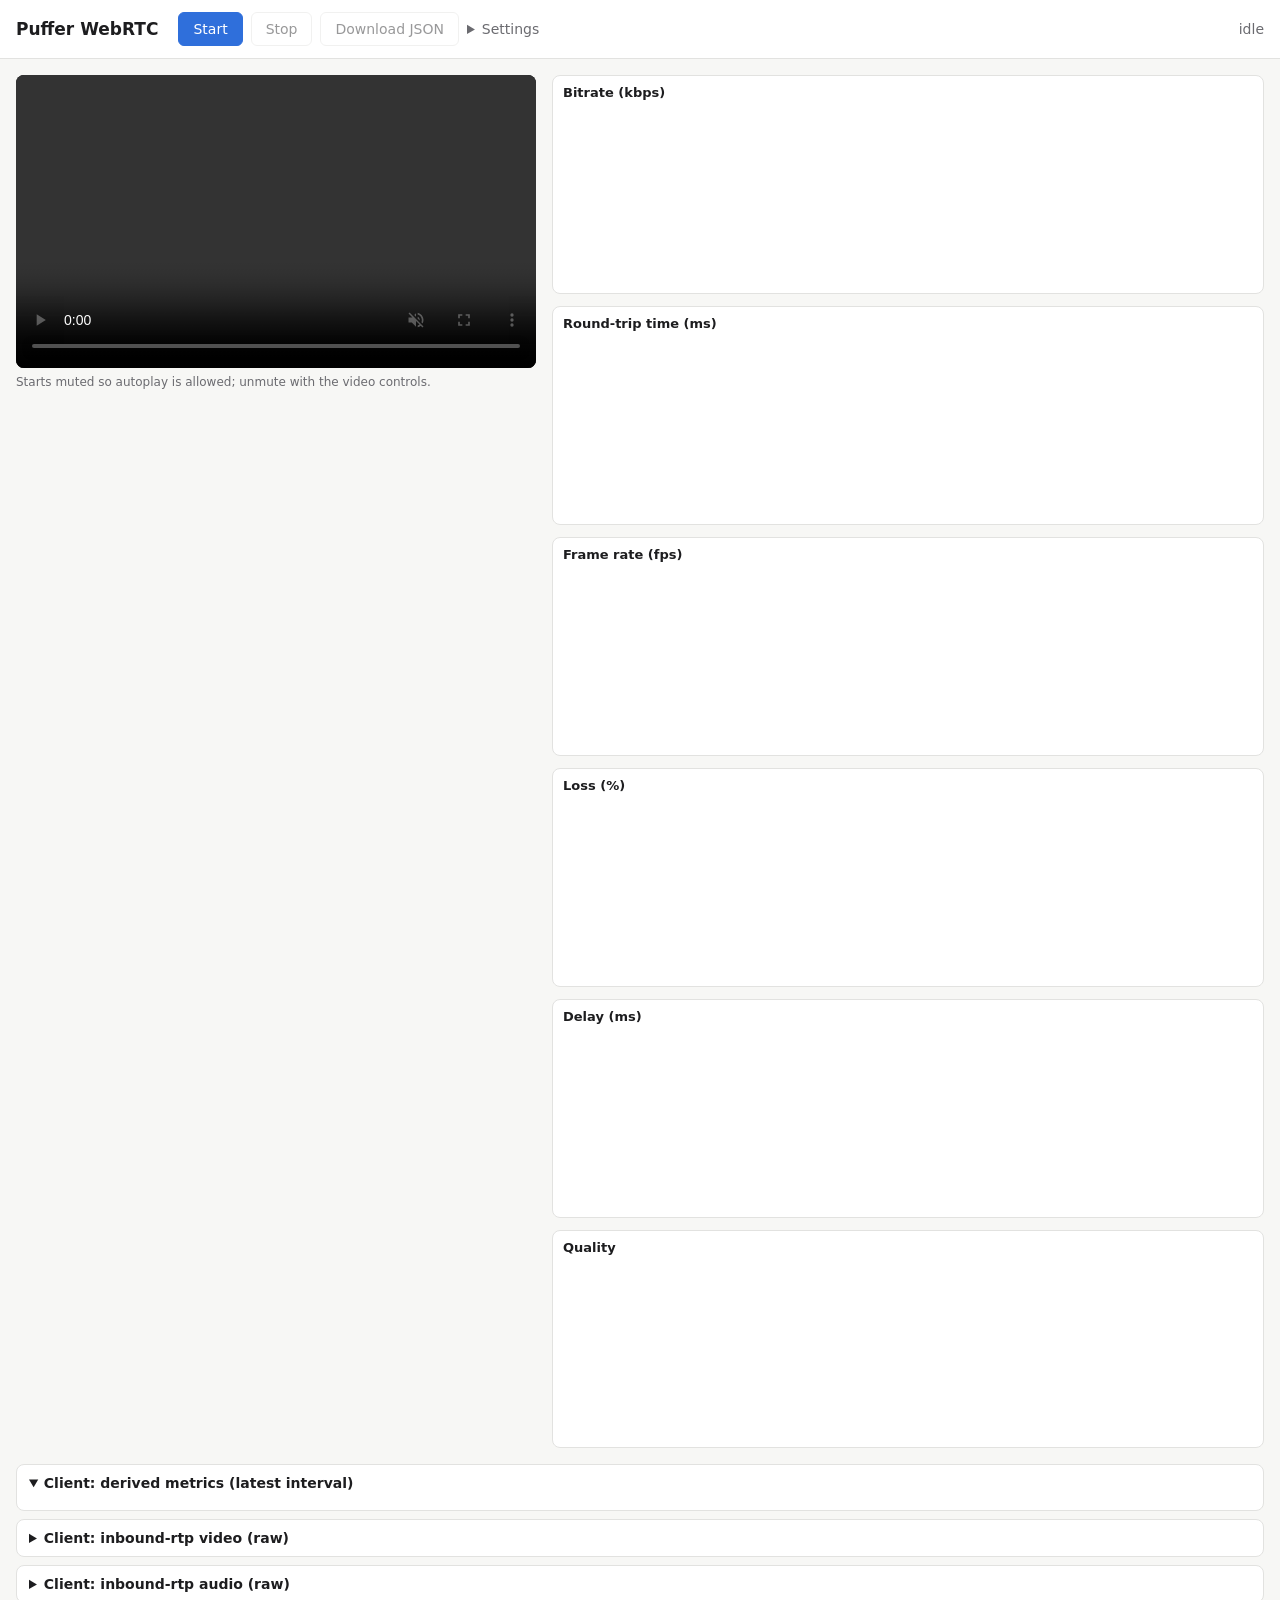
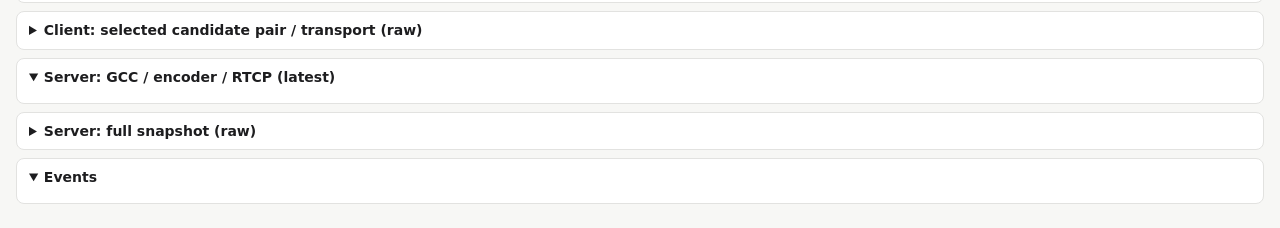
==== web/index.html @ 4e676365 "WebRTC server for pre-recorded video with QoE telemetry Go + Pion server that streams a looped mp4 t" ====
<!doctype html>
<html lang="en">
<head>
<meta charset="utf-8">
<meta name="viewport" content="width=device-width, initial-scale=1">
<title>Puffer WebRTC</title>
<link rel="stylesheet" href="style.css">
</head>
<body>
<header>
  <h1>Puffer WebRTC</h1>
  <div class="controls">
    <button id="start">Start</button>
    <button id="stop" disabled>Stop</button>
    <button id="download" disabled>Download JSON</button>
    <details class="settings">
      <summary>Settings</summary>
      <label>Stats interval (ms) <input id="interval" type="number" value="250" min="50" step="50"></label>
      <label>Jitter buffer target (ms, blank = browser default) <input id="jbTarget" type="number" min="0" step="10"></label>
      <label>STUN URL (optional) <input id="stun" type="text" placeholder="stun:stun.l.google.com:19302"></label>
      <label><input id="sendRaw" type="checkbox" checked> Send client stats to server log</label>
    </details>
  </div>
  <div id="status" class="status">idle</div>
</header>

<main>
  <section class="player">
    <video id="video" playsinline controls muted></video>
    <p class="hint">Starts muted so autoplay is allowed; unmute with the video controls.</p>
    <div id="qoe" class="tiles"></div>
  </section>

  <section class="charts">
    <figure><figcaption>Bitrate (kbps)</figcaption><canvas id="c-bitrate"></canvas></figure>
    <figure><figcaption>Round-trip time (ms)</figcaption><canvas id="c-rtt"></canvas></figure>
    <figure><figcaption>Frame rate (fps)</figcaption><canvas id="c-fps"></canvas></figure>
    <figure><figcaption>Loss (%)</figcaption><canvas id="c-loss"></canvas></figure>
    <figure><figcaption>Delay (ms)</figcaption><canvas id="c-delay"></canvas></figure>
    <figure><figcaption>Quality</figcaption><canvas id="c-quality"></canvas></figure>
  </section>

  <section class="tables">
    <details open><summary>Client: derived metrics (latest interval)</summary><div id="t-derived" class="kv"></div></details>
    <details><summary>Client: inbound-rtp video (raw)</summary><pre id="t-vin"></pre></details>
    <details><summary>Client: inbound-rtp audio (raw)</summary><pre id="t-ain"></pre></details>
    <details><summary>Client: selected candidate pair / transport (raw)</summary><pre id="t-pair"></pre></details>
    <details open><summary>Server: GCC / encoder / RTCP (latest)</summary><div id="t-server" class="kv"></div></details>
    <details><summary>Server: full snapshot (raw)</summary><pre id="t-server-raw"></pre></details>
    <details open><summary>Events</summary><ol id="events" class="events"></ol></details>
  </section>
</main>
<script src="app.js"></script>
</body>
</html>
---- web/style.css ----
:root {
  --bg: #f7f7f5;
  --panel: #ffffff;
  --text: #1d1d1f;
  --muted: #6b6b70;
  --border: #e2e2e0;
  --accent: #2f6fdb;
  --bad: #c9352b;
  --good: #1f8a4c;
  --grid: #ececea;
  color-scheme: light dark;
}
@media (prefers-color-scheme: dark) {
  :root {
    --bg: #141416;
    --panel: #1d1d20;
    --text: #ececef;
    --muted: #9a9aa2;
    --border: #2e2e33;
    --accent: #6b9bff;
    --bad: #ff6b60;
    --good: #4cc47d;
    --grid: #2a2a2f;
  }
}
* { box-sizing: border-box; }
body {
  margin: 0;
  background: var(--bg);
  color: var(--text);
  font: 14px/1.45 system-ui, -apple-system, "Segoe UI", sans-serif;
}
header {
  display: flex;
  flex-wrap: wrap;
  align-items: center;
  gap: 12px 20px;
  padding: 12px 16px;
  border-bottom: 1px solid var(--border);
  background: var(--panel);
}
h1 { font-size: 17px; margin: 0; }
.controls { display: flex; flex-wrap: wrap; gap: 8px; align-items: center; }
button {
  font: inherit;
  padding: 6px 14px;
  border-radius: 6px;
  border: 1px solid var(--border);
  background: var(--panel);
  color: var(--text);
  cursor: pointer;
}
button#start { background: var(--accent); border-color: var(--accent); color: #fff; }
button:disabled { opacity: .45; cursor: default; }
.settings { position: relative; }
.settings summary { cursor: pointer; color: var(--muted); }
.settings[open] > label {
  display: block;
  margin-top: 6px;
  color: var(--muted);
}
.settings input[type=number], .settings input[type=text] {
  display: block; width: 260px; margin-top: 2px; padding: 4px 6px;
  font: inherit; color: var(--text); background: var(--bg);
  border: 1px solid var(--border); border-radius: 4px;
}
.status { color: var(--muted); font-variant-numeric: tabular-nums; margin-left: auto; }
main { padding: 16px; display: grid; gap: 16px; grid-template-columns: minmax(0, 1fr); }
@media (min-width: 1100px) {
  main { grid-template-columns: minmax(0, 520px) minmax(0, 1fr); }
  .tables { grid-column: 1 / -1; }
}
.player video {
  width: 100%;
  aspect-ratio: 16 / 9;
  background: #000;
  border-radius: 8px;
  display: block;
}
.hint { color: var(--muted); font-size: 12px; margin: 6px 0 12px; }
.tiles { display: grid; grid-template-columns: repeat(auto-fill, minmax(118px, 1fr)); gap: 8px; }
.tile {
  background: var(--panel);
  border: 1px solid var(--border);
  border-radius: 8px;
  padding: 8px 10px;
}
.tile .label { color: var(--muted); font-size: 11px; text-transform: uppercase; letter-spacing: .03em; }
.tile .value { font-size: 18px; font-weight: 600; font-variant-numeric: tabular-nums; }
.tile .value small { font-size: 12px; font-weight: 400; color: var(--muted); }
.charts { display: grid; gap: 12px; grid-template-columns: repeat(auto-fill, minmax(min(100%, 380px), 1fr)); align-content: start; }
figure {
  margin: 0;
  background: var(--panel);
  border: 1px solid var(--border);
  border-radius: 8px;
  padding: 8px 10px 6px;
}
figcaption { font-weight: 600; font-size: 13px; margin-bottom: 4px; }
canvas { width: 100%; height: 180px; display: block; }
.tables details {
  background: var(--panel);
  border: 1px solid var(--border);
  border-radius: 8px;
  padding: 8px 12px;
  margin-bottom: 8px;
}
.tables summary { cursor: pointer; font-weight: 600; }
pre {
  margin: 8px 0 0;
  max-height: 420px;
  overflow: auto;
  font: 12px/1.4 ui-monospace, SFMono-Regular, Menlo, monospace;
  white-space: pre-wrap;
  word-break: break-all;
}
.kv {
  display: grid;
  grid-template-columns: repeat(auto-fill, minmax(260px, 1fr));
  gap: 2px 20px;
  margin-top: 8px;
  font: 12px/1.5 ui-monospace, SFMono-Regular, Menlo, monospace;
}
.kv div { display: flex; justify-content: space-between; gap: 8px; border-bottom: 1px dotted var(--grid); }
.kv span:first-child { color: var(--muted); overflow: hidden; text-overflow: ellipsis; white-space: nowrap; }
.kv span:last-child { font-variant-numeric: tabular-nums; text-align: right; }
.events { margin: 8px 0 0; padding-left: 20px; max-height: 300px; overflow: auto; font: 12px/1.5 ui-monospace, SFMono-Regular, Menlo, monospace; }
.events .server { color: var(--accent); }
.events .bad { color: var(--bad); }
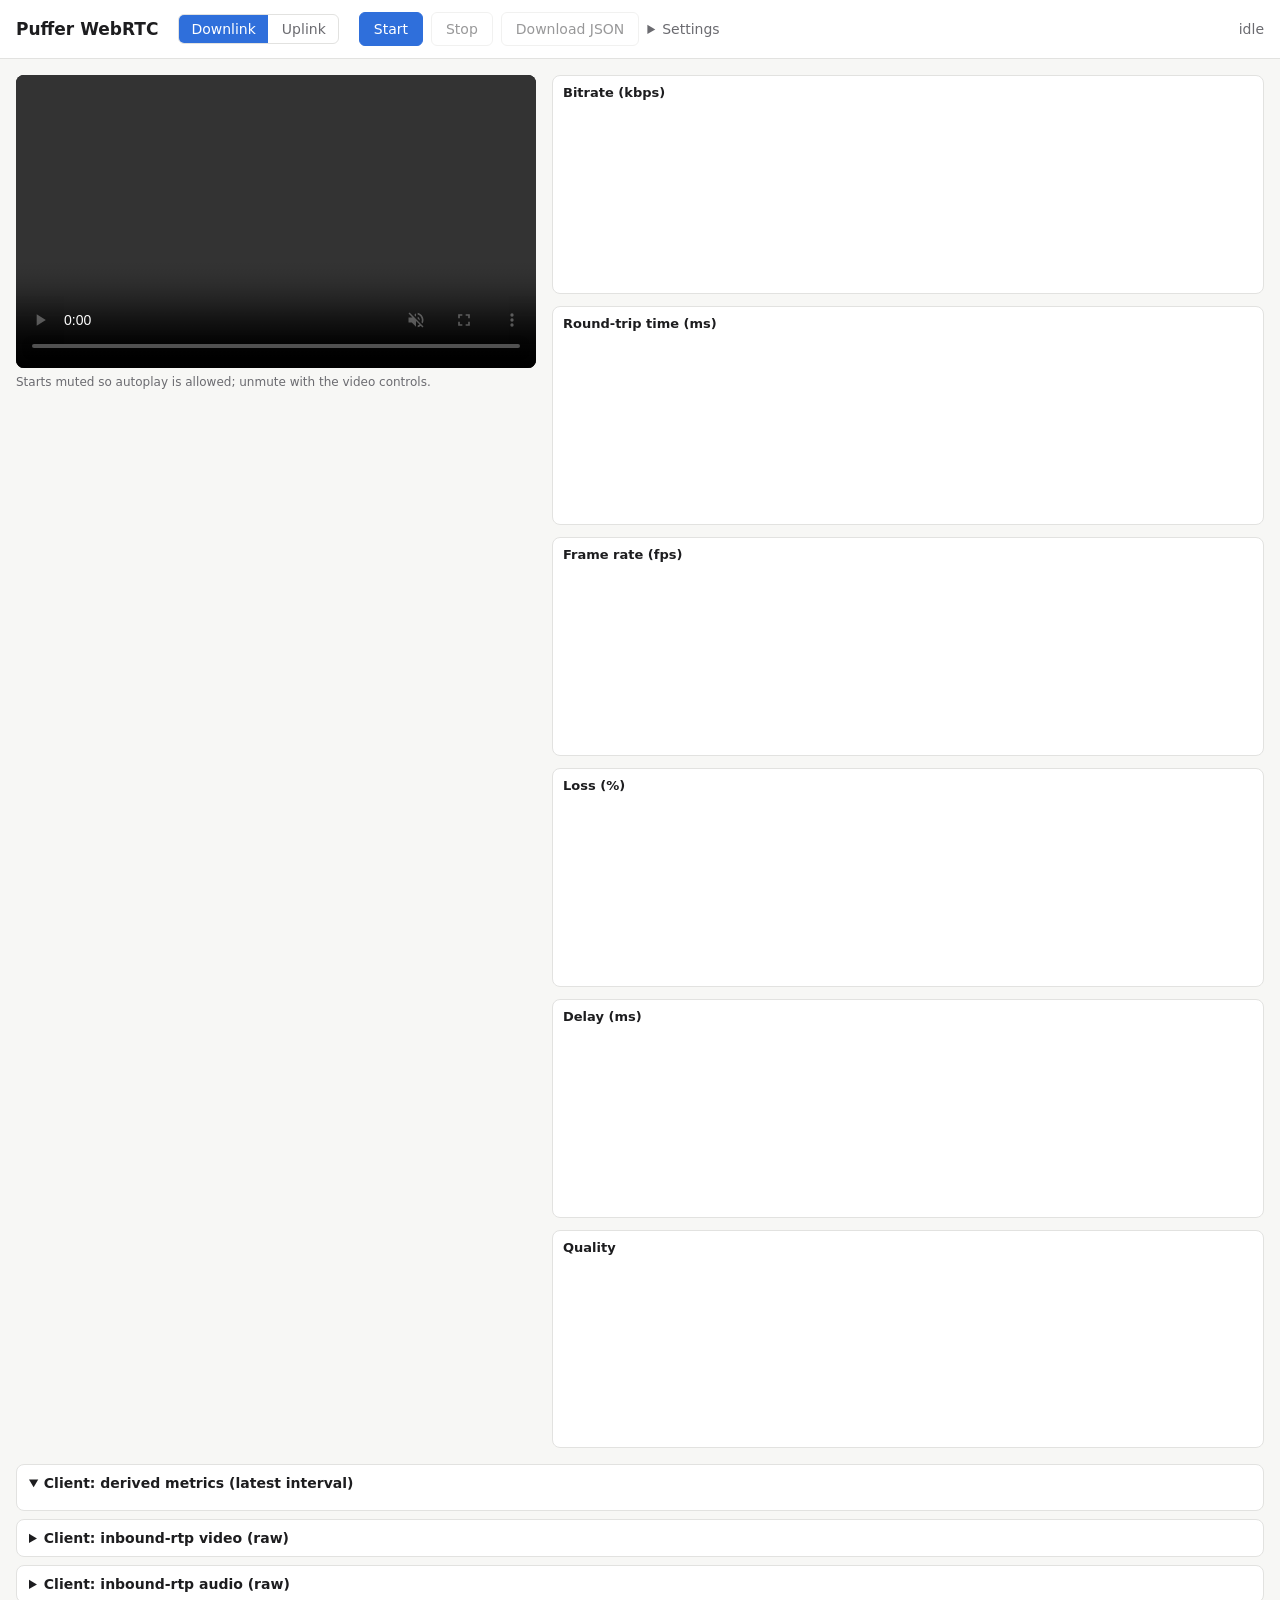
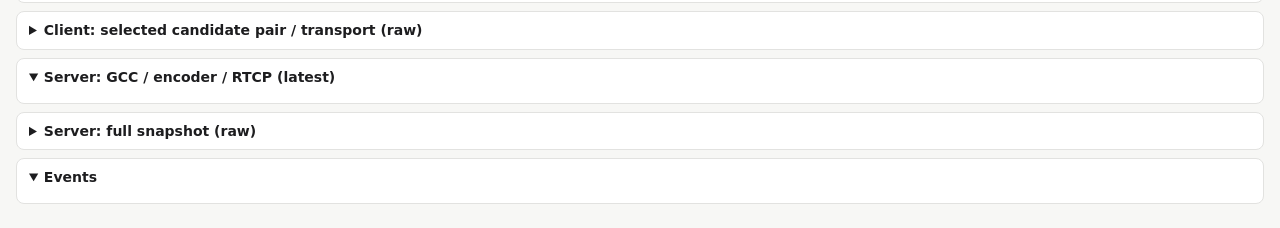
==== commit 11446cf1: "Add uplink WebRTC test page and macOS Compose override /uplink.html sends a hidden canvas test patte" ====
--- a/web/index.html
+++ b/web/index.html
@@ -9,6 +9,7 @@
 <body>
 <header>
   <h1>Puffer WebRTC</h1>
+  <nav class="modes"><a href="./" aria-current="page">Downlink</a><a href="uplink.html">Uplink</a></nav>
   <div class="controls">
     <button id="start">Start</button>
     <button id="stop" disabled>Stop</button>
@@ -50,6 +51,7 @@
     <details open><summary>Events</summary><ol id="events" class="events"></ol></details>
   </section>
 </main>
+<script src="common.js"></script>
 <script src="app.js"></script>
 </body>
 </html>
--- a/web/style.css
+++ b/web/style.css
@@ -40,6 +40,11 @@
   background: var(--panel);
 }
 h1 { font-size: 17px; margin: 0; }
+.modes { display: flex; gap: 2px; border: 1px solid var(--border); border-radius: 6px; overflow: hidden; }
+.modes a { padding: 4px 12px; color: var(--muted); text-decoration: none; }
+.modes a[aria-current="page"] { background: var(--accent); color: #fff; }
+#preview { display: none; width: 100%; aspect-ratio: 16 / 9; background: #000; border-radius: 6px; }
+#preview.show { display: block; }
 .controls { display: flex; flex-wrap: wrap; gap: 8px; align-items: center; }
 button {
   font: inherit;
@@ -59,7 +64,7 @@
   margin-top: 6px;
   color: var(--muted);
 }
-.settings input[type=number], .settings input[type=text] {
+.settings input[type=number], .settings input[type=text], .settings select {
   display: block; width: 260px; margin-top: 2px; padding: 4px 6px;
   font: inherit; color: var(--text); background: var(--bg);
   border: 1px solid var(--border); border-radius: 4px;
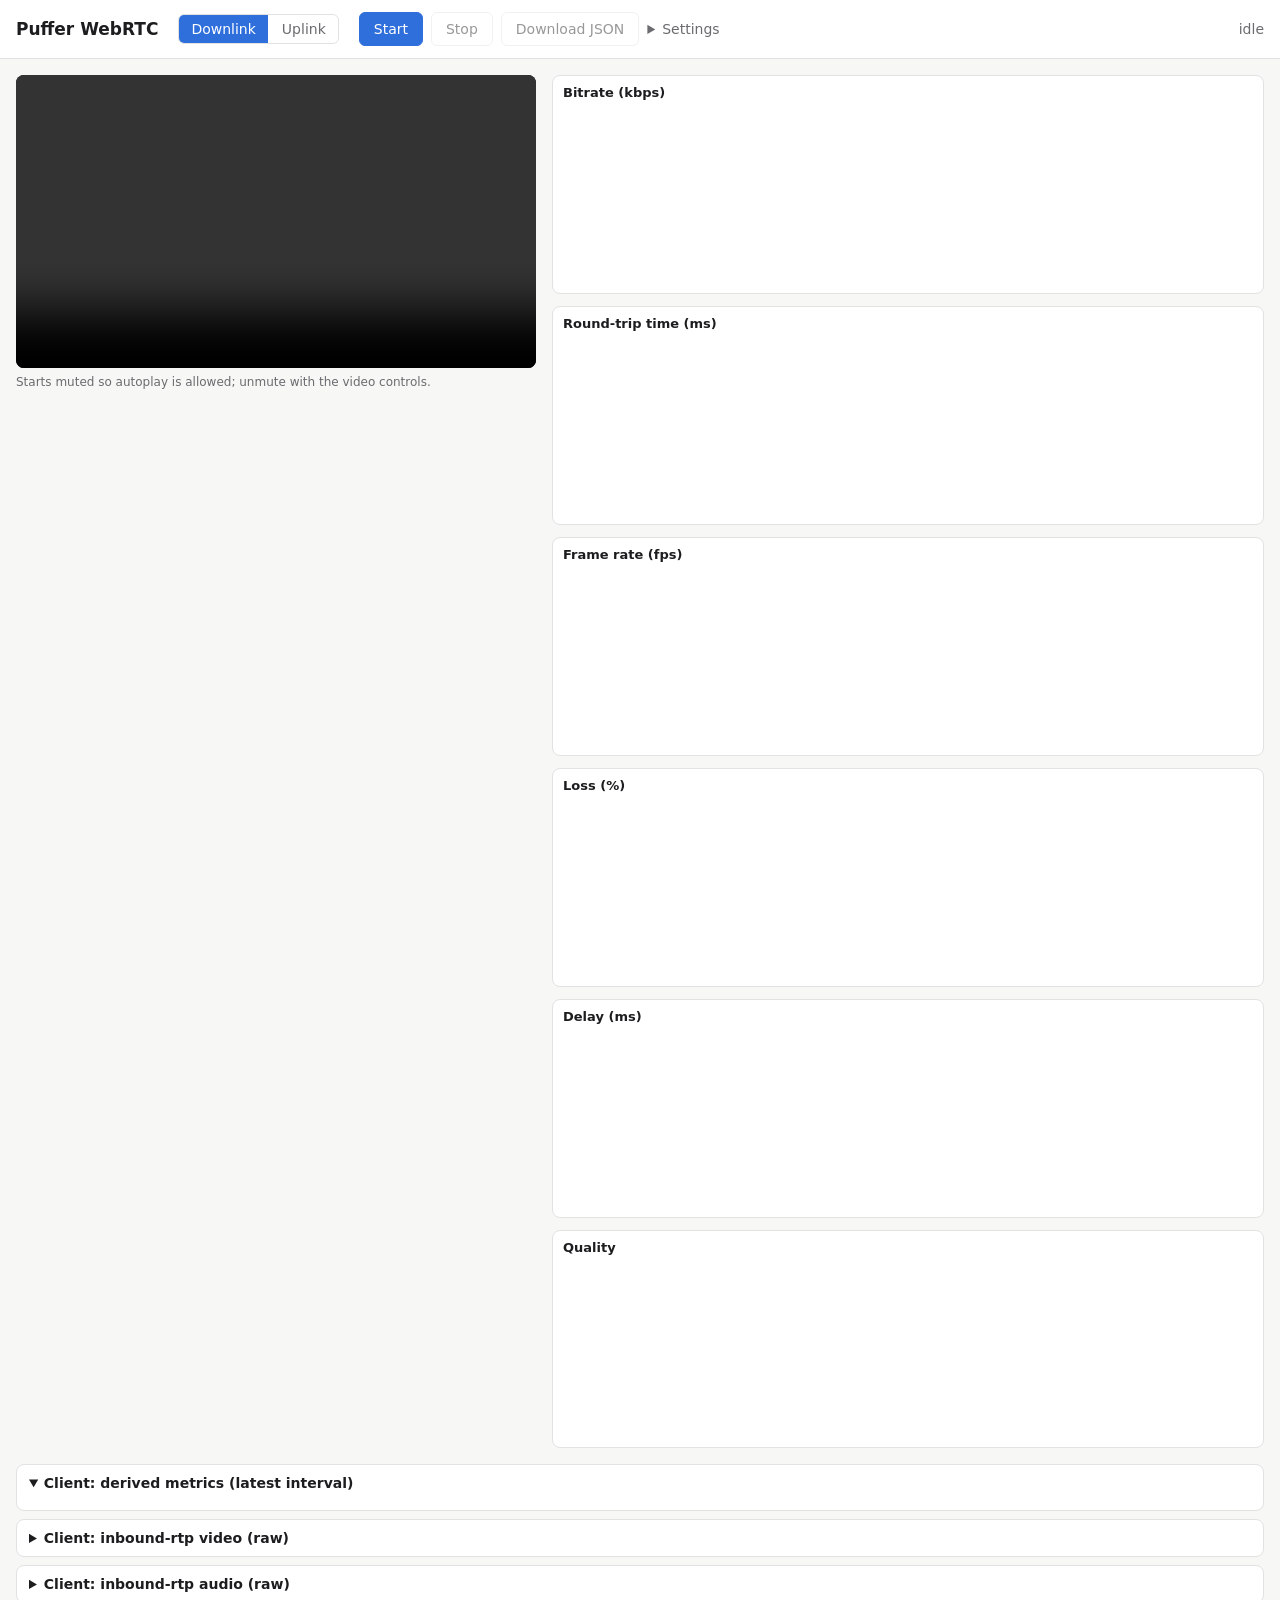
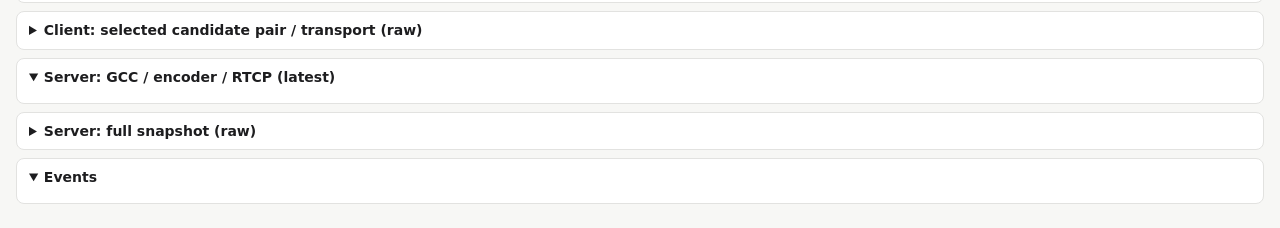
==== commit 1c543f53: "Add sine-wave rate control, selectable per session from the page Downlink sessions can replace GCC w" ====
--- a/web/index.html
+++ b/web/index.html
@@ -20,6 +20,12 @@
       <label>Jitter buffer target (ms, blank = browser default) <input id="jbTarget" type="number" min="0" step="10"></label>
       <label>STUN URL (optional) <input id="stun" type="text" placeholder="stun:stun.l.google.com:19302"></label>
       <label><input id="sendRaw" type="checkbox" checked> Send client stats to server log</label>
+      <label>Rate control
+        <select id="rcAlgo"><option value="gcc" selected>GCC (default)</option><option value="sine">Sine wave (no GCC)</option></select>
+      </label>
+      <label class="sine-opt" hidden>Center rate (kbps, total send) <input id="sineCenter" type="number" value="1000" min="1" step="50"></label>
+      <label class="sine-opt" hidden>Amplitude (kbps, &lt; center) <input id="sineAmp" type="number" value="500" min="0" step="50"></label>
+      <label class="sine-opt" hidden>Period (s, ≥ 1) <input id="sinePeriod" type="number" value="10" min="1" step="1"></label>
     </details>
   </div>
   <div id="status" class="status">idle</div>
--- a/web/style.css
+++ b/web/style.css
@@ -64,6 +64,7 @@
   margin-top: 6px;
   color: var(--muted);
 }
+.settings[open] > label[hidden] { display: none; }
 .settings input[type=number], .settings input[type=text], .settings select {
   display: block; width: 260px; margin-top: 2px; padding: 4px 6px;
   font: inherit; color: var(--text); background: var(--bg);
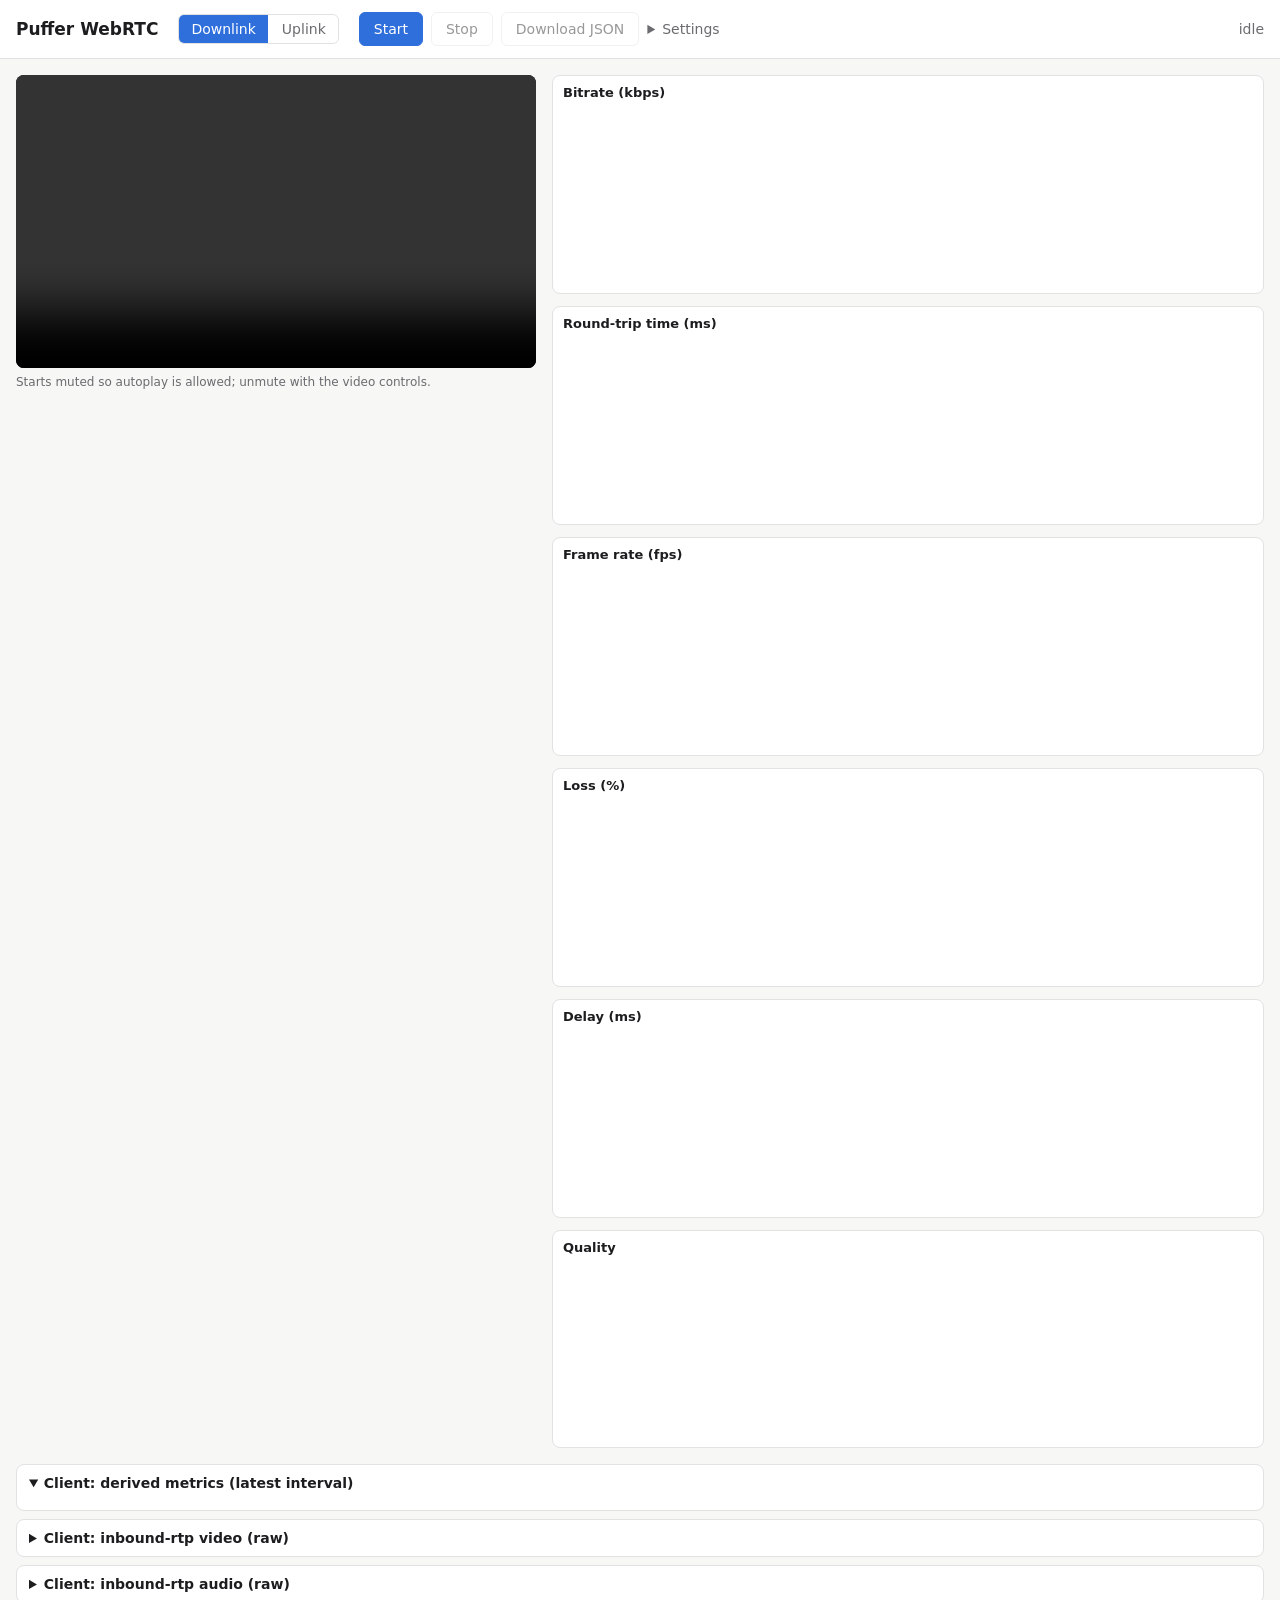
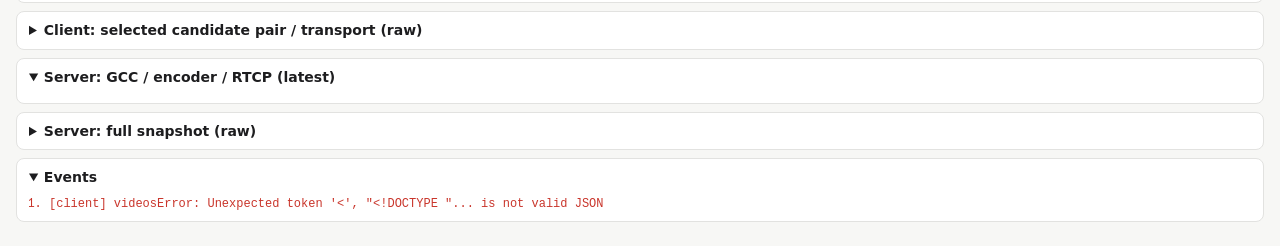
==== commit 3116c02e: "Let the downlink page pick or upload the source video Settings -> Video lists the --video default pl" ====
--- a/web/index.html
+++ b/web/index.html
@@ -16,6 +16,11 @@
     <button id="download" disabled>Download JSON</button>
     <details class="settings">
       <summary>Settings</summary>
+      <label>Video <select id="video-pick"><option value="">loading…</option></select></label>
+      <label id="upload-row">Upload a video (saved to the server's media folder)
+        <input id="upload-file" type="file" accept="video/*,.mkv,.mov,.ts,.y4m">
+        <span class="upload-actions"><button id="upload-btn" type="button" disabled>Upload</button> <span id="upload-status"></span></span>
+      </label>
       <label>Stats interval (ms) <input id="interval" type="number" value="250" min="50" step="50"></label>
       <label>Jitter buffer target (ms, blank = browser default) <input id="jbTarget" type="number" min="0" step="10"></label>
       <label>STUN URL (optional) <input id="stun" type="text" placeholder="stun:stun.l.google.com:19302"></label>
--- a/web/style.css
+++ b/web/style.css
@@ -65,6 +65,9 @@
   color: var(--muted);
 }
 .settings[open] > label[hidden] { display: none; }
+.settings input[type=file] { display: block; margin-top: 4px; max-width: 260px; }
+.upload-actions { display: flex; gap: 8px; align-items: center; margin-top: 4px; }
+#upload-status { font-variant-numeric: tabular-nums; }
 .settings input[type=number], .settings input[type=text], .settings select {
   display: block; width: 260px; margin-top: 2px; padding: 4px 6px;
   font: inherit; color: var(--text); background: var(--bg);
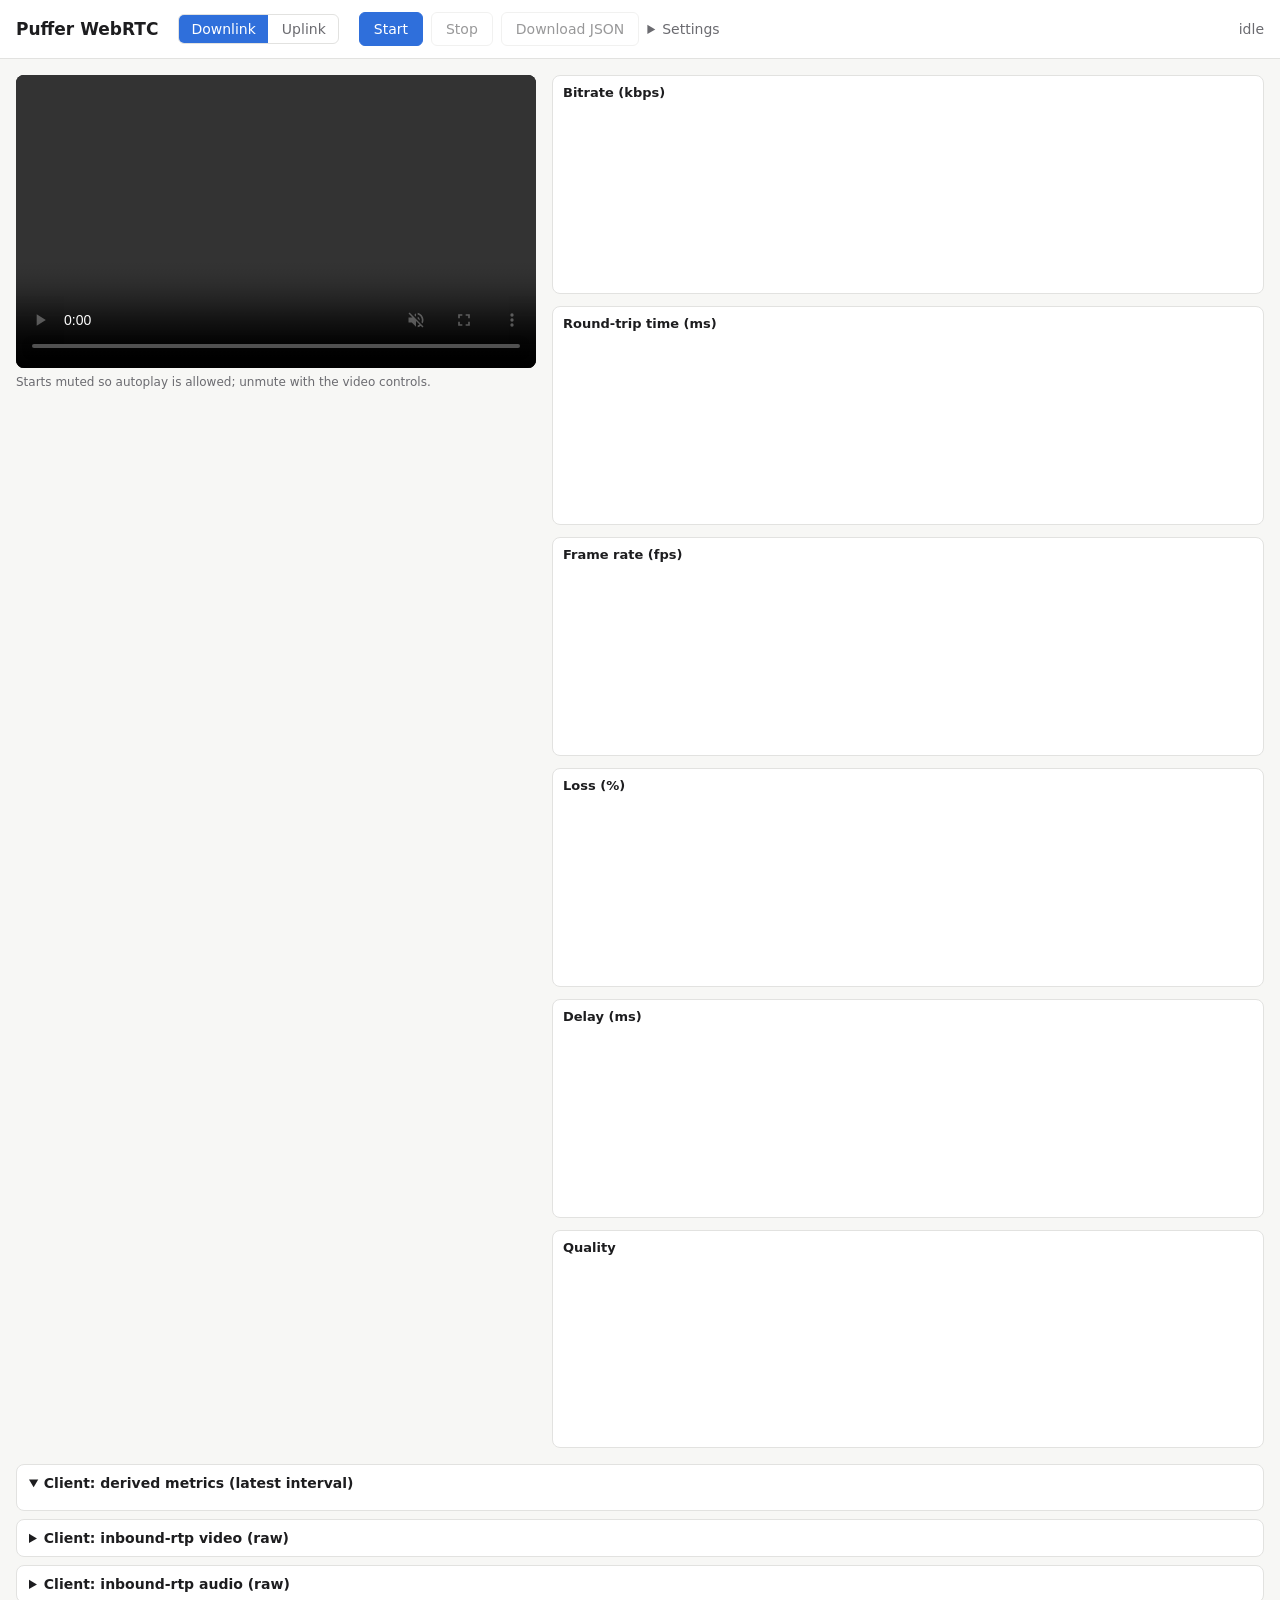
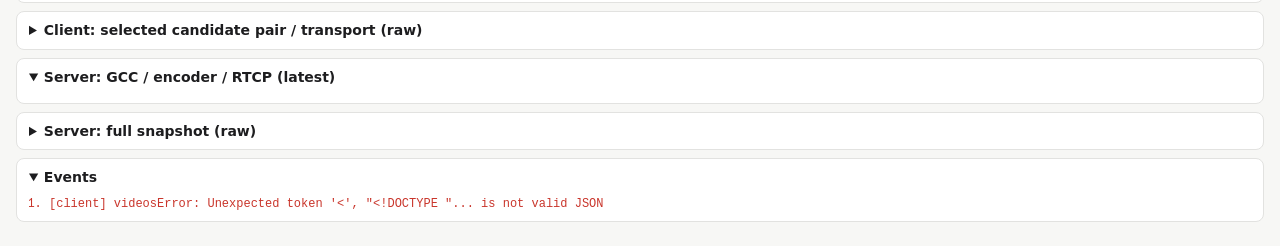
==== commit de73a7b1: "Add square-wave rate control alongside the sine wave Rate control gains a "square" algorithm that al" ====
--- a/web/index.html
+++ b/web/index.html
@@ -26,11 +26,12 @@
       <label>STUN URL (optional) <input id="stun" type="text" placeholder="stun:stun.l.google.com:19302"></label>
       <label><input id="sendRaw" type="checkbox" checked> Send client stats to server log</label>
       <label>Rate control
-        <select id="rcAlgo"><option value="gcc" selected>GCC (default)</option><option value="sine">Sine wave (no GCC)</option></select>
+        <select id="rcAlgo"><option value="gcc" selected>GCC (default)</option><option value="sine">Sine wave (no GCC)</option><option value="square">Square wave (no GCC)</option></select>
       </label>
-      <label class="sine-opt" hidden>Center rate (kbps, total send) <input id="sineCenter" type="number" value="1000" min="1" step="50"></label>
-      <label class="sine-opt" hidden>Amplitude (kbps, &lt; center) <input id="sineAmp" type="number" value="500" min="0" step="50"></label>
-      <label class="sine-opt" hidden>Period (s, ≥ 1) <input id="sinePeriod" type="number" value="10" min="1" step="1"></label>
+      <label class="wave-opt" hidden>Center rate (kbps, total send) <input id="waveCenter" type="number" value="1000" min="1" step="50"></label>
+      <label class="wave-opt" hidden>Amplitude (kbps, &lt; center; square: high = center + amp, low = center − amp) <input id="waveAmp" type="number" value="500" min="0" step="50"></label>
+      <label class="wave-opt" hidden>Period (s, ≥ 1) <input id="wavePeriod" type="number" value="10" min="1" step="1"></label>
+      <label class="square-opt" hidden>Duty cycle (% of period at the high rate) <input id="waveDuty" type="number" value="50" min="1" max="99" step="5"></label>
     </details>
   </div>
   <div id="status" class="status">idle</div>
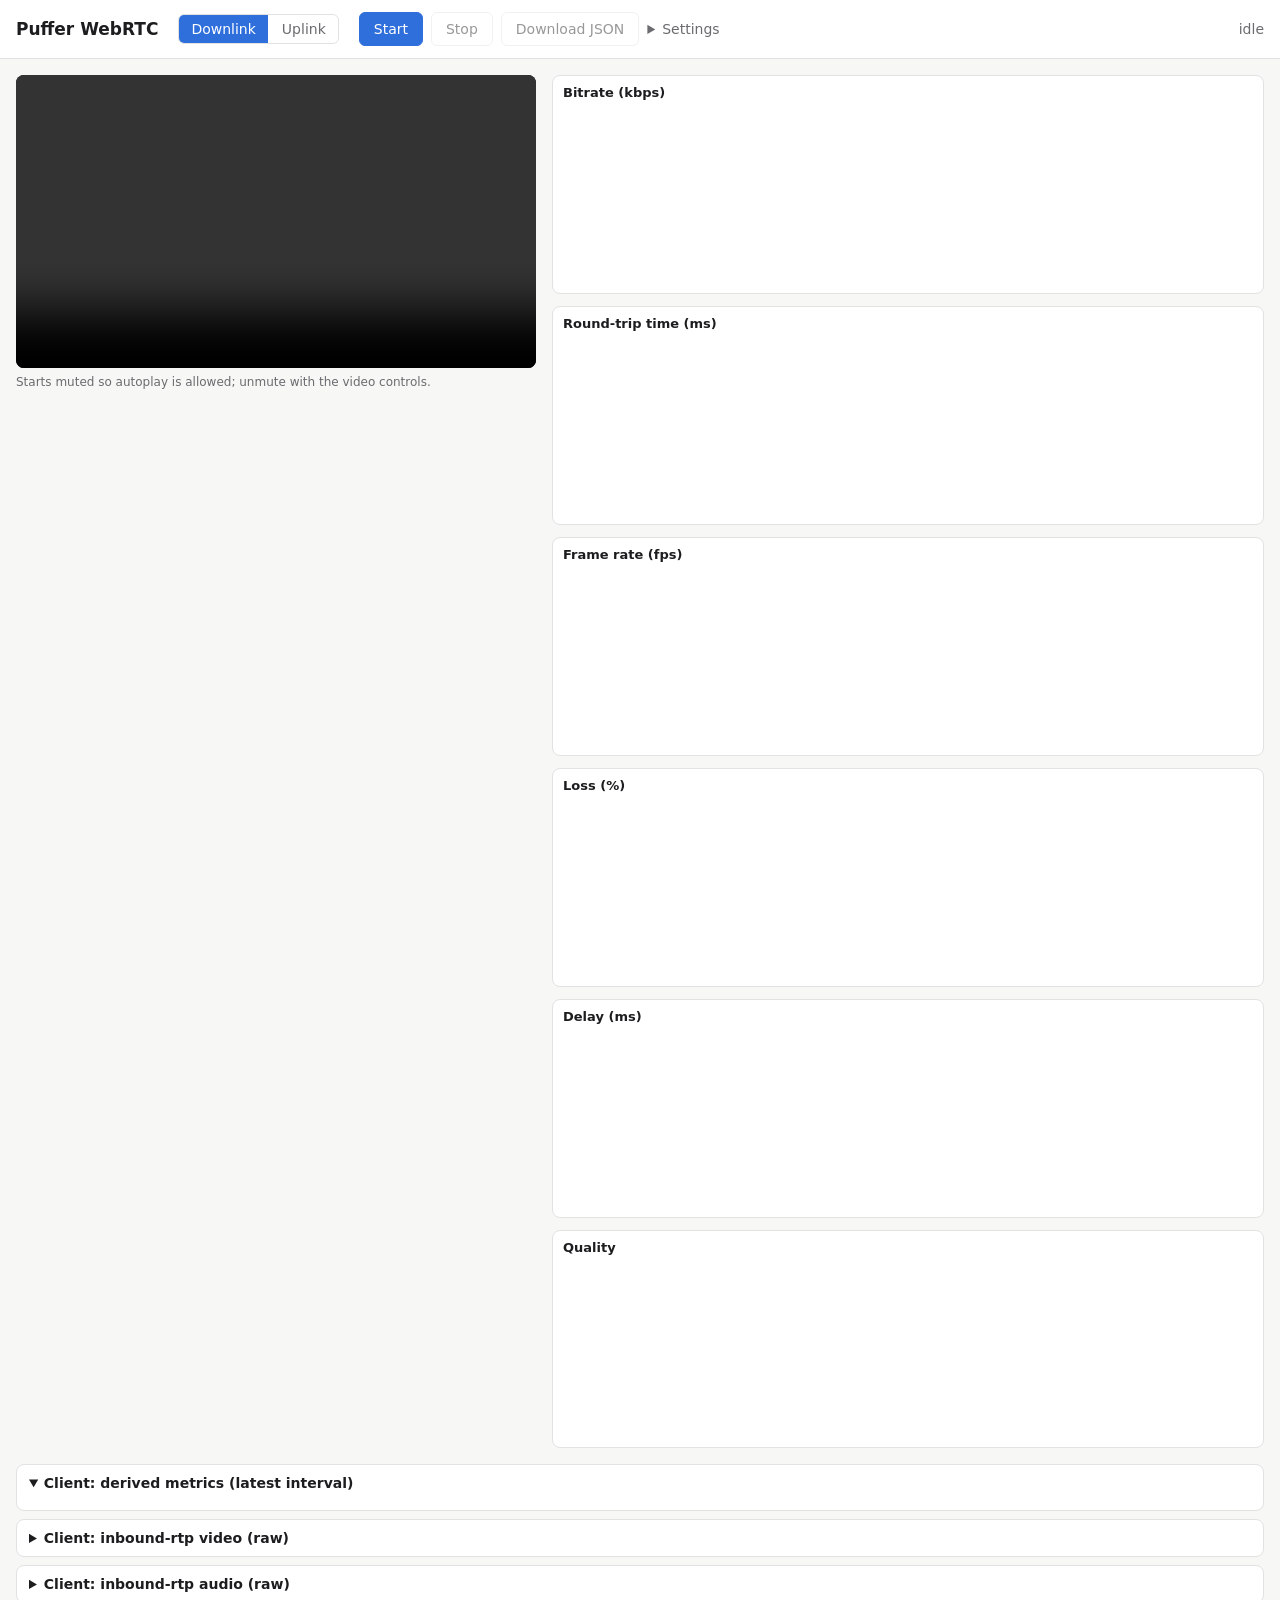
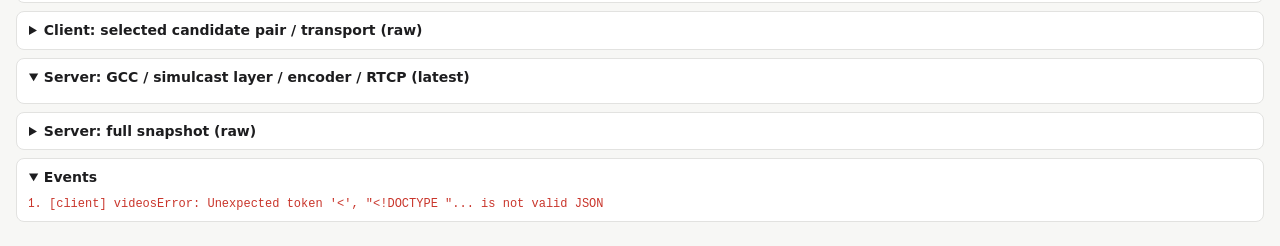
==== commit 51055a53: "Add shared simulcast source: per-viewer WebRTC + rate control, shared encodes With --simulcast, view" ====
--- a/web/index.html
+++ b/web/index.html
@@ -58,7 +58,7 @@
     <details><summary>Client: inbound-rtp video (raw)</summary><pre id="t-vin"></pre></details>
     <details><summary>Client: inbound-rtp audio (raw)</summary><pre id="t-ain"></pre></details>
     <details><summary>Client: selected candidate pair / transport (raw)</summary><pre id="t-pair"></pre></details>
-    <details open><summary>Server: GCC / encoder / RTCP (latest)</summary><div id="t-server" class="kv"></div></details>
+    <details open><summary>Server: GCC / simulcast layer / encoder / RTCP (latest)</summary><div id="t-server" class="kv"></div></details>
     <details><summary>Server: full snapshot (raw)</summary><pre id="t-server-raw"></pre></details>
     <details open><summary>Events</summary><ol id="events" class="events"></ol></details>
   </section>
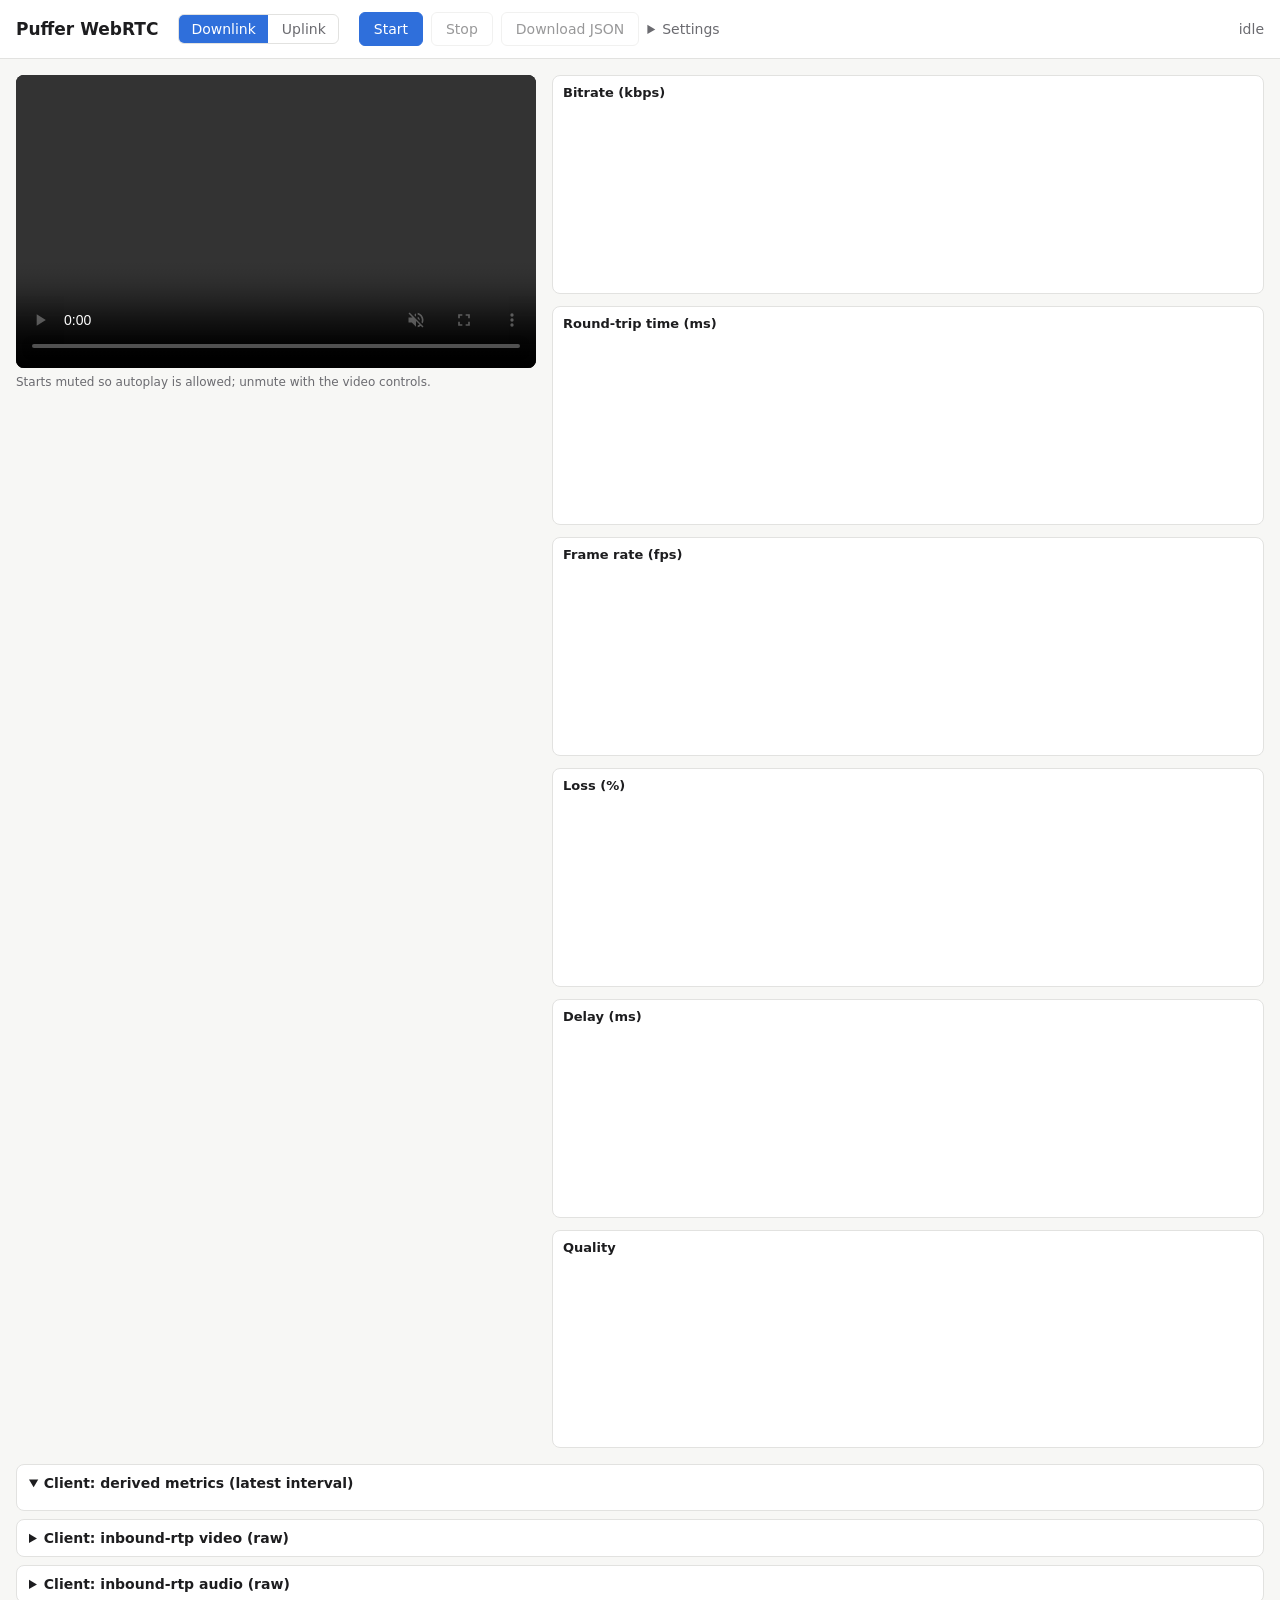
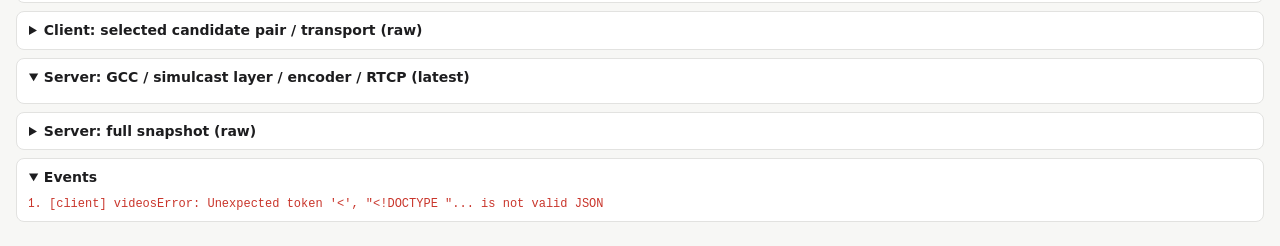
==== commit e3479a4c: "Add fill padding for simulcast viewers, and a total send rate line A simulcast viewer with GCC can n" ====
--- a/web/index.html
+++ b/web/index.html
@@ -27,6 +27,9 @@
       <label><input id="sendRaw" type="checkbox" checked> Send client stats to server log</label>
       <label>Rate control
         <select id="rcAlgo"><option value="gcc" selected>GCC (default)</option><option value="sine">Sine wave (no GCC)</option><option value="square">Square wave (no GCC)</option></select>
+      </label>
+      <label class="pad-opt" hidden>Simulcast padding
+        <select id="padMode"><option value="probe" selected>Probe for the next layer (default)</option><option value="fill">Fill up to the GCC target</option></select>
       </label>
       <label class="wave-opt" hidden>Center rate (kbps, total send) <input id="waveCenter" type="number" value="1000" min="1" step="50"></label>
       <label class="wave-opt" hidden>Amplitude (kbps, &lt; center; square: high = center + amp, low = center − amp) <input id="waveAmp" type="number" value="500" min="0" step="50"></label>
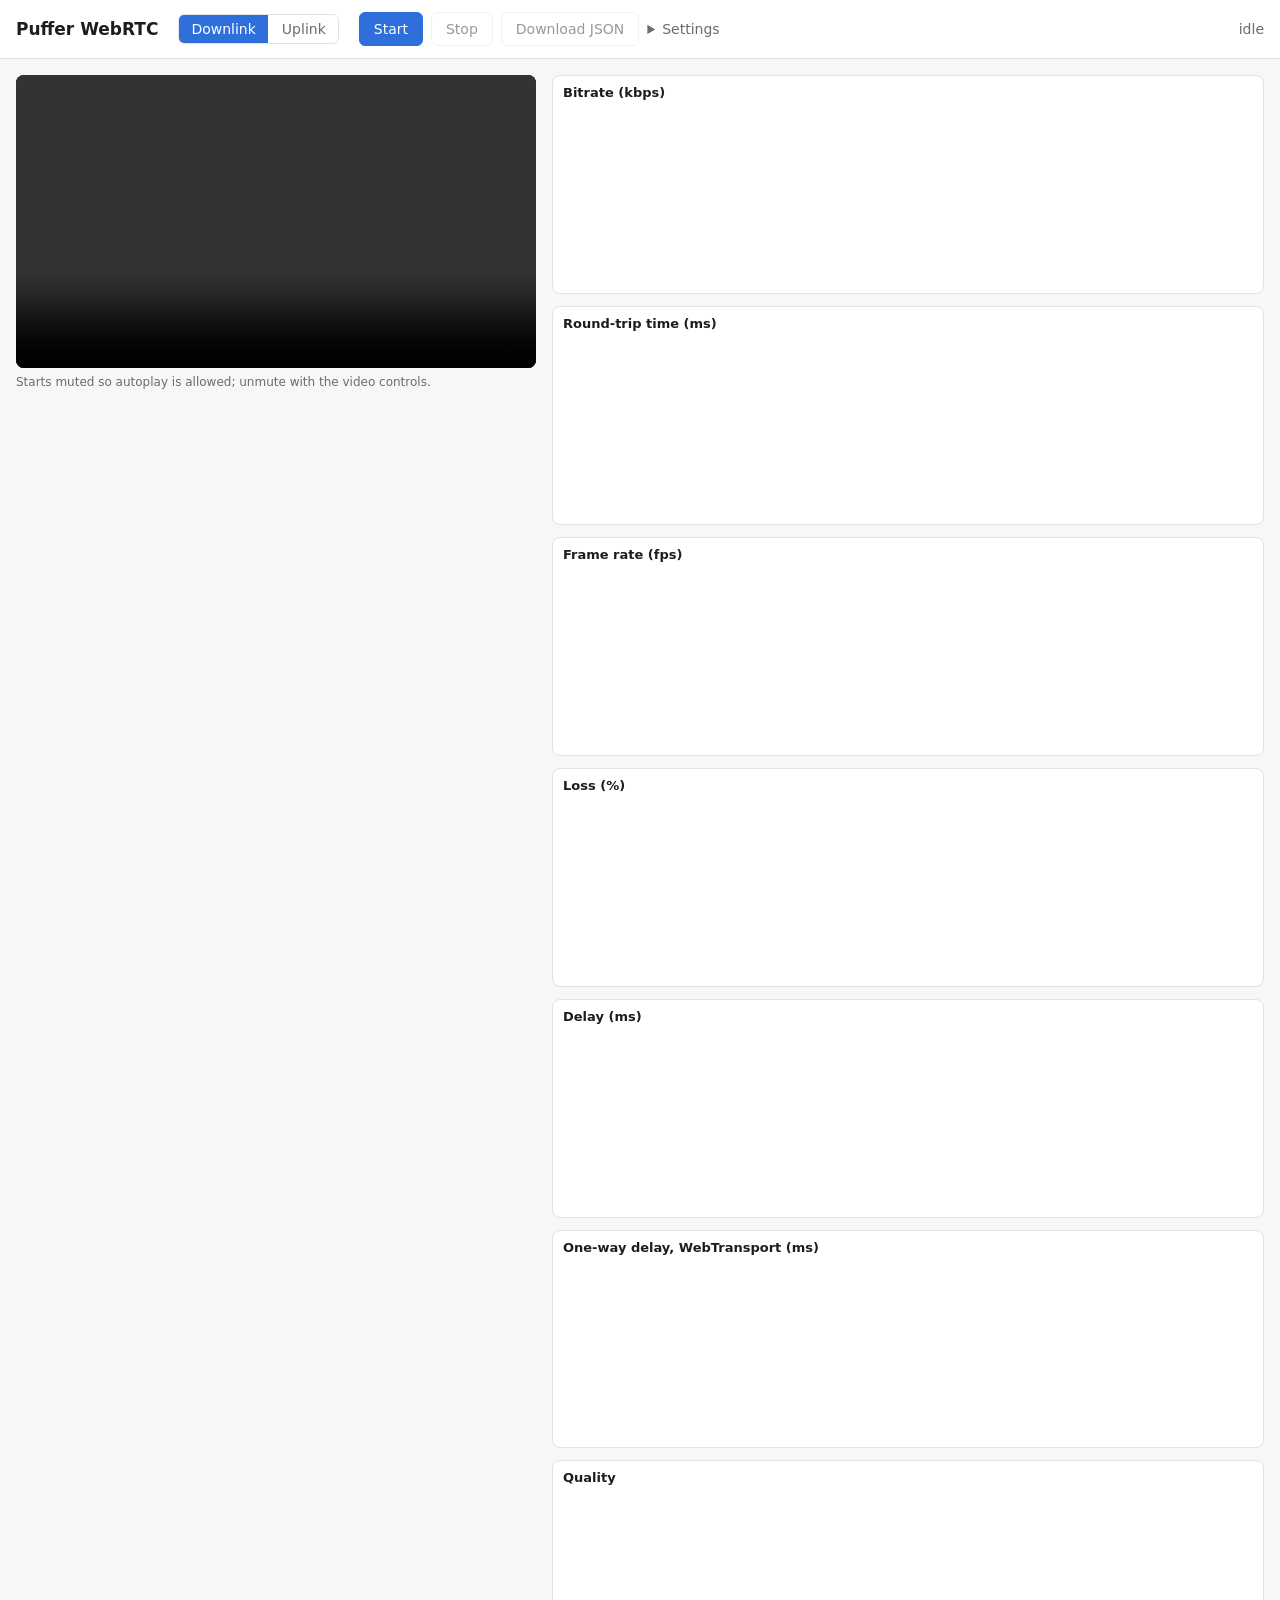
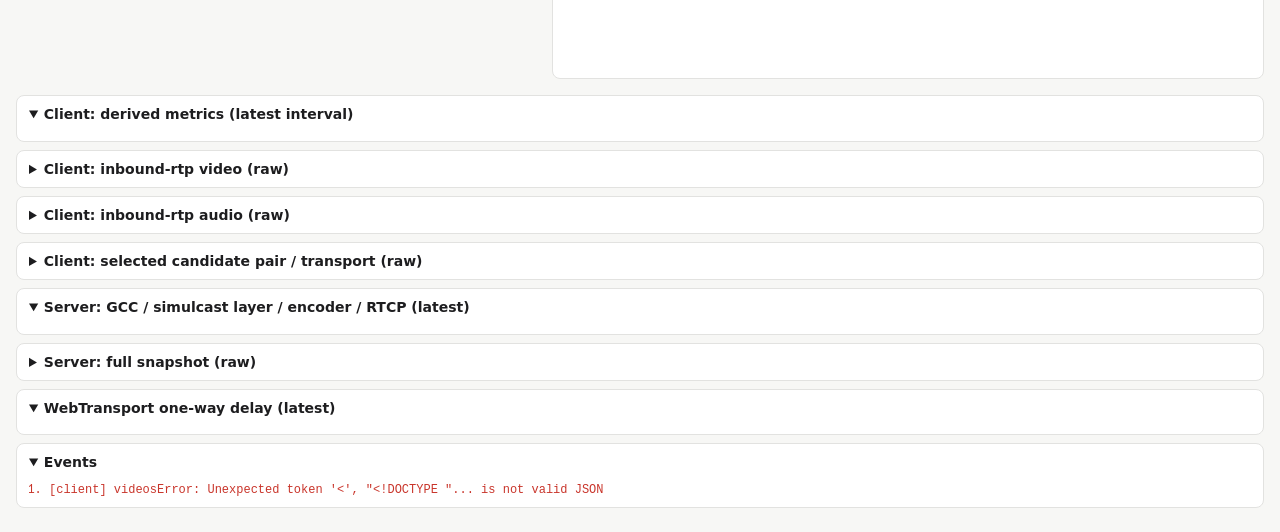
==== commit a31635cd: "Add owdserver: one-way delay over WebTransport, charted on the downlink page owdserver is a standalo" ====
--- a/web/index.html
+++ b/web/index.html
@@ -35,6 +35,10 @@
       <label class="wave-opt" hidden>Amplitude (kbps, &lt; center; square: high = center + amp, low = center − amp) <input id="waveAmp" type="number" value="500" min="0" step="50"></label>
       <label class="wave-opt" hidden>Period (s, ≥ 1) <input id="wavePeriod" type="number" value="10" min="1" step="1"></label>
       <label class="square-opt" hidden>Duty cycle (% of period at the high rate) <input id="waveDuty" type="number" value="50" min="1" max="99" step="5"></label>
+      <label>One-way delay server (WebTransport, owdserver; blank = off) <input id="owdUrl" type="text" placeholder="https://host:4433/owd"></label>
+      <label>One-way delay beacon interval (ms) <input id="owdInterval" type="number" value="20" min="1" max="1000" step="5"></label>
+      <label>One-way delay beacon size (bytes, 13–1100) <input id="owdSize" type="number" value="13" min="13" max="1100" step="50"></label>
+      <label>One-way delay server certificate hash (base64 SHA-256; blank = fetch from the server) <input id="owdHash" type="text"></label>
     </details>
   </div>
   <div id="status" class="status">idle</div>
@@ -53,6 +57,7 @@
     <figure><figcaption>Frame rate (fps)</figcaption><canvas id="c-fps"></canvas></figure>
     <figure><figcaption>Loss (%)</figcaption><canvas id="c-loss"></canvas></figure>
     <figure><figcaption>Delay (ms)</figcaption><canvas id="c-delay"></canvas></figure>
+    <figure><figcaption>One-way delay, WebTransport (ms)</figcaption><canvas id="c-owd"></canvas></figure>
     <figure><figcaption>Quality</figcaption><canvas id="c-quality"></canvas></figure>
   </section>
 
@@ -63,10 +68,12 @@
     <details><summary>Client: selected candidate pair / transport (raw)</summary><pre id="t-pair"></pre></details>
     <details open><summary>Server: GCC / simulcast layer / encoder / RTCP (latest)</summary><div id="t-server" class="kv"></div></details>
     <details><summary>Server: full snapshot (raw)</summary><pre id="t-server-raw"></pre></details>
+    <details open><summary>WebTransport one-way delay (latest)</summary><div id="t-owd" class="kv"></div></details>
     <details open><summary>Events</summary><ol id="events" class="events"></ol></details>
   </section>
 </main>
 <script src="common.js"></script>
+<script src="owd.js"></script>
 <script src="app.js"></script>
 </body>
 </html>
